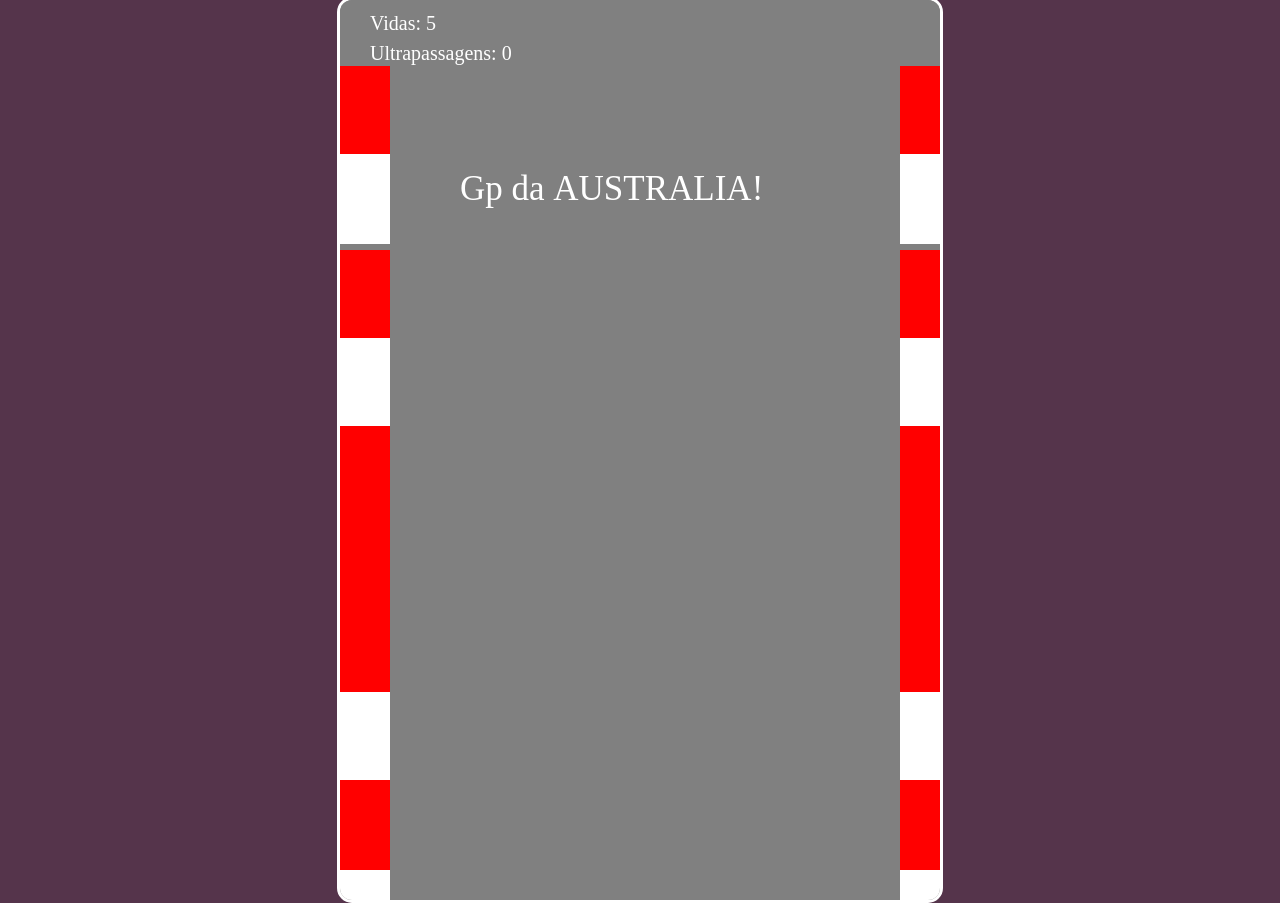
==== game.html @ b27f06fd "Feito" ====
<!DOCTYPE html>
<html lang="en">
<head>
    <meta charset="UTF-8">
    <meta name="viewport" content="width=device-width, initial-scale=1.0">
    <link rel="stylesheet" href="style.css">
    <script src="comando.js" defer></script>
    <script src="index.js" defer></script>
    <title>Game f1</title>
</head>
<body>
    <canvas id="des" width="600px" height="900px"> 
</body>
</html>
---- style.css ----
body {
    background-color: rgb(85, 52, 75);
    margin: 0;
    min-height: 100vh; 
    display: flex; 
    align-items: center; 
    justify-content: center; 
}

.container {
    display: flex;
    justify-content: center;
    align-items: center;
    text-align: center;
    font-size: 1.2rem;
}

.manual {
    background: linear-gradient(to top, rgb(230, 230, 230) 0% 90%, rgb(255, 255, 255));
    width: 400px;
    height: 900px;
    border: 1px solid black;
    border-bottom: 10px black solid;
    border-left: 10px black solid;
    border-right: 10px black solid;
    border-radius: 10px;
    box-sizing: border-box; 
}

.manual h1 {
    font-family: 'futura md bt';
    font-size: 40px;
    text-align: center;
    color: black;
    margin: 5px;
    user-select: none;
    text-shadow: none;
}

.manual p {
    margin: 30px;
    font-size: 20px;
    font-family: 'futura md bt';
}

#des{
    background-color: grey;
    left: 0;
    top: 0;
    right: 0;
    bottom: 0;
    position: absolute;
    margin: auto;
    border: 3px solid white;
    border-radius: 15px;
    outline: none;
}

#jogar{
    width: 100;
    height: 300;
}

#menu {
    position: absolute;
    z-index: 2;
    top: 22%;
    left: 41.5%;
    transform: translate(-50%, -50%);
}

#jogar, #manual, #sair {
    width: 194px;
    height: 60px;
    margin: 10px;
    margin-bottom: 15px;
    color: white;
    border: 2px solid #fff;
    cursor: pointer;
    opacity: 0;
}

#piastri{
    height: 260px;
    border-radius: 6px;
}

#menuP{
    background-size: 100%;
    height: 900px;
    width: 600px;
    border: 2px solid white;
    border-radius: 10px;
    background-image: url('./img/menuGame.png');
}
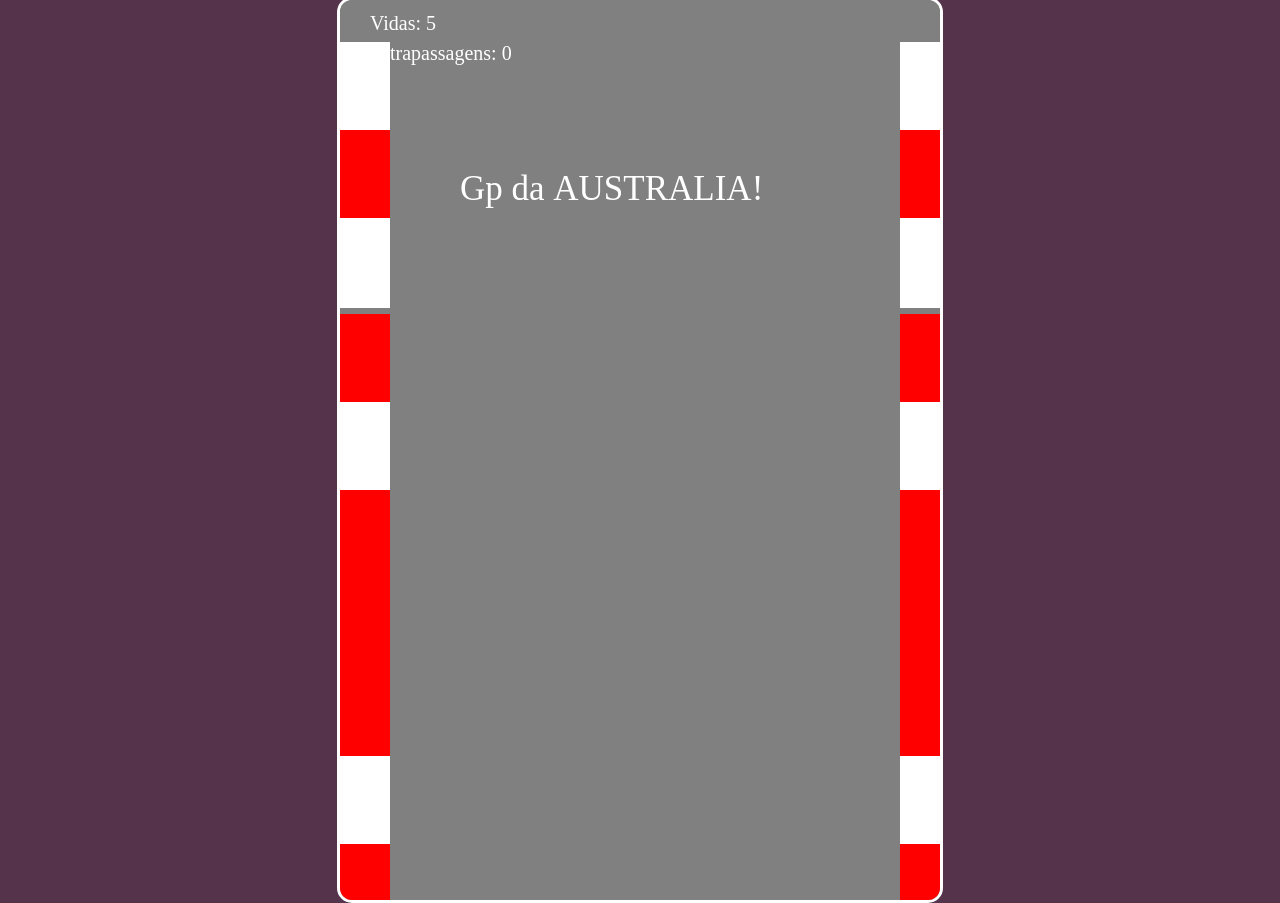
==== commit d01b0d68: "Comandos finalizados" ====
--- a/game.html
+++ b/game.html
@@ -4,6 +4,7 @@
     <meta charset="UTF-8">
     <meta name="viewport" content="width=device-width, initial-scale=1.0">
     <link rel="stylesheet" href="style.css">
+    <link rel="shortcut icon" href="./img/pitStop.png" type="image/x-icon">k
     <script src="comando.js" defer></script>
     <script src="index.js" defer></script>
     <title>Game f1</title>
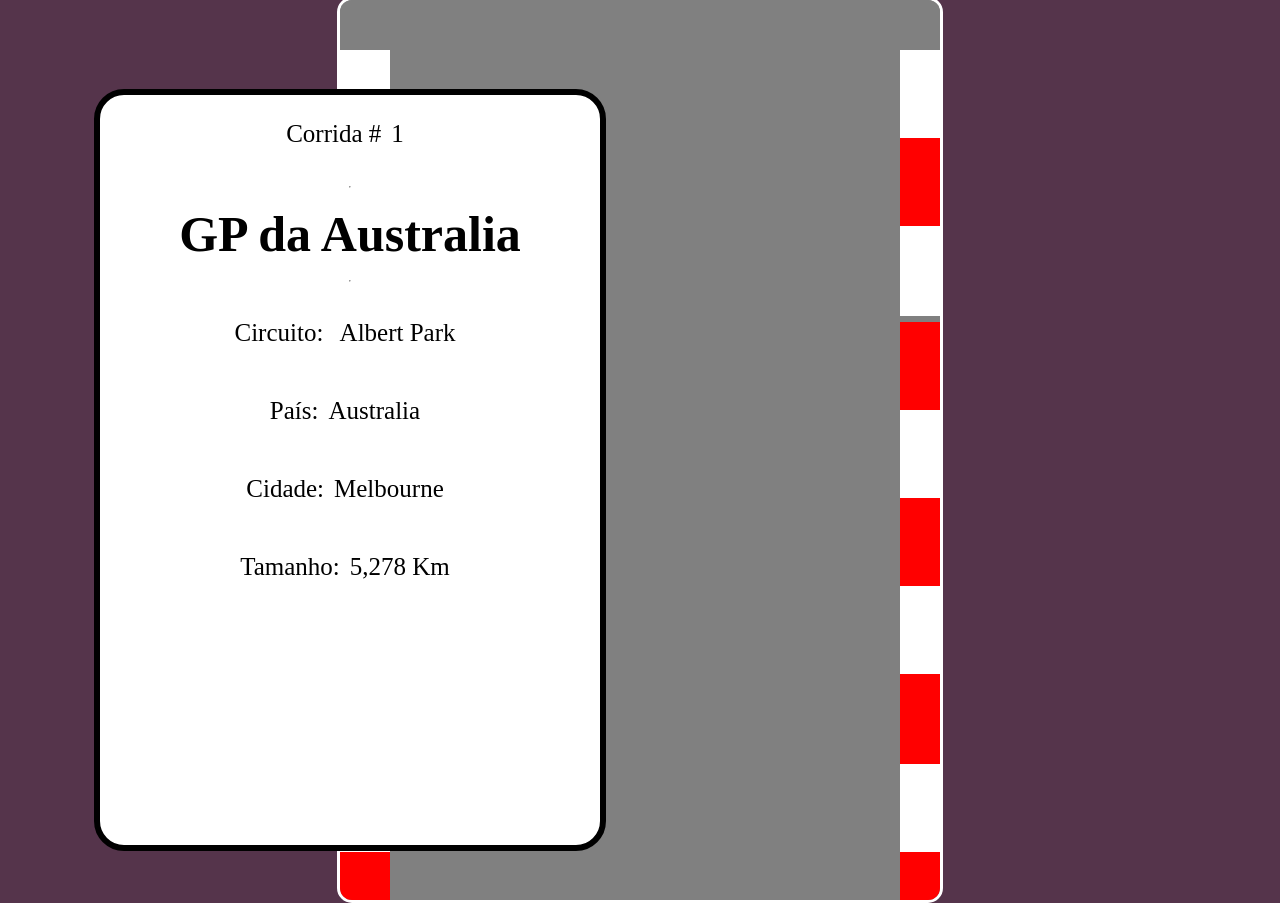
==== commit a953a13a: "Finalizado" ====
--- a/game.html
+++ b/game.html
@@ -1,5 +1,6 @@
 <!DOCTYPE html>
 <html lang="en">
+
 <head>
     <meta charset="UTF-8">
     <meta name="viewport" content="width=device-width, initial-scale=1.0">
@@ -9,7 +10,31 @@
     <script src="index.js" defer></script>
     <title>Game f1</title>
 </head>
+
 <body>
-    <canvas id="des" width="600px" height="900px"> 
+    <div id="menu">
+        <div>
+            <p>Corrida #</p><span id="corrida"></span>
+        </div>
+        <hr>
+        <div>
+            <h1></h1><span id="gp"></span>
+        </div>
+        <hr>
+        <div>
+            <p>Circuito: <img src="" alt=""></p><span id="circuito"></span>
+        </div>
+        <div>
+            <p>País: </p><span id="pais"></span>
+        </div>
+        <div>
+            <p>Cidade: </p><span id="cidade"></span>
+        </div>
+        <div>
+            <p>Tamanho: </p><span id="tamanho"></span>
+        </div>
+    </div>
+    <canvas id="des" width="600px" height="900px">
 </body>
+
 </html>
--- a/style.css
+++ b/style.css
@@ -92,4 +92,44 @@
     border: 2px solid white;
     border-radius: 10px;
     background-image: url('./img/menuGame.png');
+}
+
+#menu {
+    background-color: white;
+    border: 6px solid black;
+    border-radius: 30px;
+    position: absolute;
+    left: 350px;
+    top: 470px;
+    right: 0;
+    bottom: 0;
+    width: 500px;
+    height: 750px;
+    display: flex;
+    flex-direction: column;
+    align-items: center;
+    text-align: center;
+    font-family: 'comic sans ms';
+    font-size: 25px;
+}
+
+#menu div{
+    display: flex;
+    /* flex-direction: row; */
+}
+
+span {
+    margin: 0 10px;
+    height: auto;
+    display: flex;
+    align-items: center;
+}
+
+#gp{
+    font-weight: bold;
+    font-size: 50px;
+}
+
+#corrida{
+    
 }
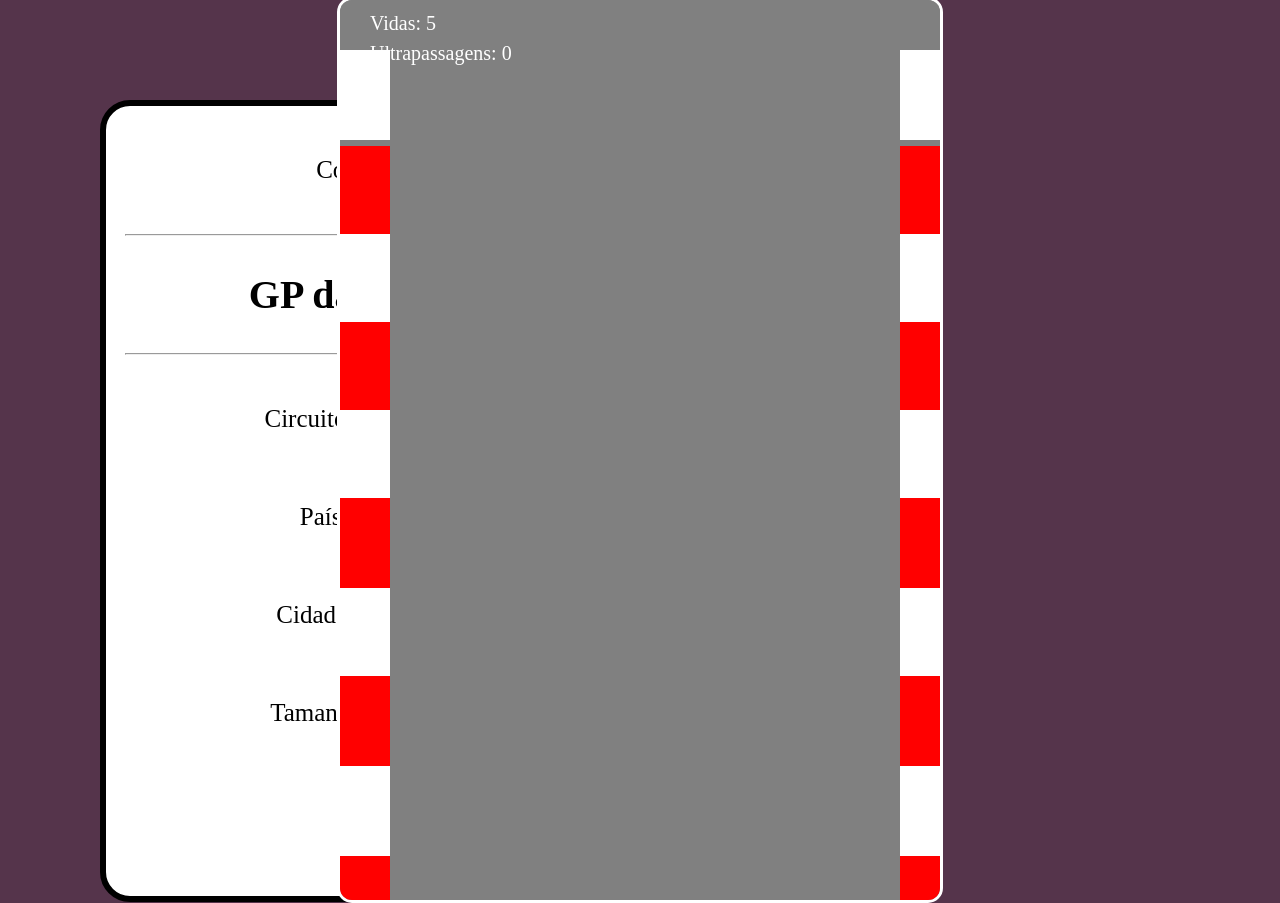
==== commit 3bd0460e: "Finalizados" ====
--- a/game.html
+++ b/game.html
@@ -12,7 +12,7 @@
 </head>
 
 <body>
-    <div id="menu">
+    <div id="menu2">
         <div>
             <p>Corrida #</p><span id="corrida"></span>
         </div>
@@ -34,7 +34,7 @@
             <p>Tamanho: </p><span id="tamanho"></span>
         </div>
     </div>
-    <canvas id="des" width="600px" height="900px">
+    <canvas id="des" width="600px" height="900px"></canvas>
 </body>
 
 </html>
--- a/style.css
+++ b/style.css
@@ -94,13 +94,34 @@
     background-image: url('./img/menuGame.png');
 }
 
-#menu {
+
+#menu div{
+    display: flex;
+    /* flex-direction: row; */
+}
+
+span {
+    margin: 0 1px;
+    height: auto;
+    align-items: center;
+}
+
+#gp{
+    font-weight: bold;
+    font-size: 50px;
+}
+
+/* #corrida{
+    
+} */
+
+#menu2 {
     background-color: white;
     border: 6px solid black;
     border-radius: 30px;
     position: absolute;
-    left: 350px;
-    top: 470px;
+    left: 100px;
+    top: 100px;
     right: 0;
     bottom: 0;
     width: 500px;
@@ -111,25 +132,23 @@
     text-align: center;
     font-family: 'comic sans ms';
     font-size: 25px;
+    padding: 20px;
+    gap: 10px;
 }
 
-#menu div{
+#menu2 div {
     display: flex;
-    /* flex-direction: row; */
+    align-items: center;
+    gap: 10px;
+    margin: 5px 0;
 }
 
-span {
-    margin: 0 10px;
-    height: auto;
-    display: flex;
-    align-items: center;
+#menu2 hr {
+    width: 100%;
+    margin: 10px 0;
 }
 
-#gp{
-    font-weight: bold;
-    font-size: 50px;
-}
-
-#corrida{
-    
+#gp {
+    font-size: 40px !important;
+    margin-left: 10px;
 }
